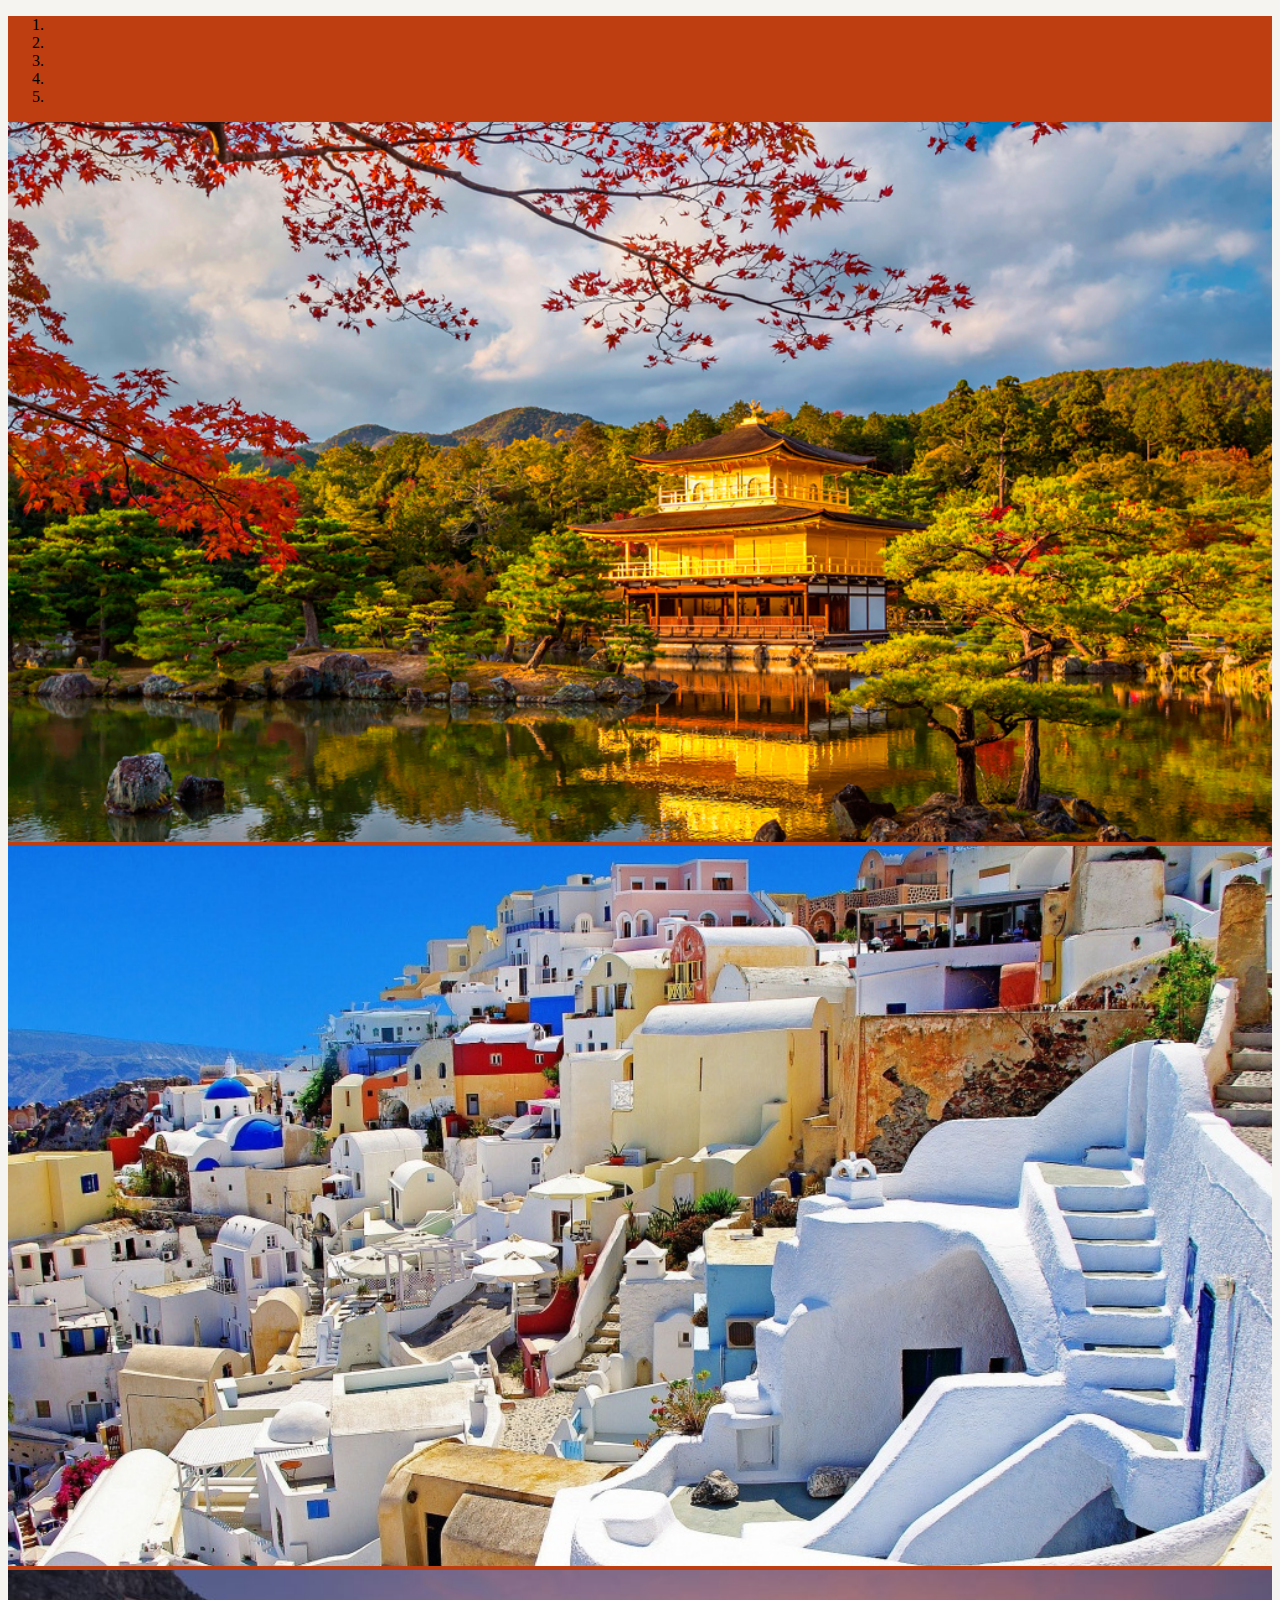
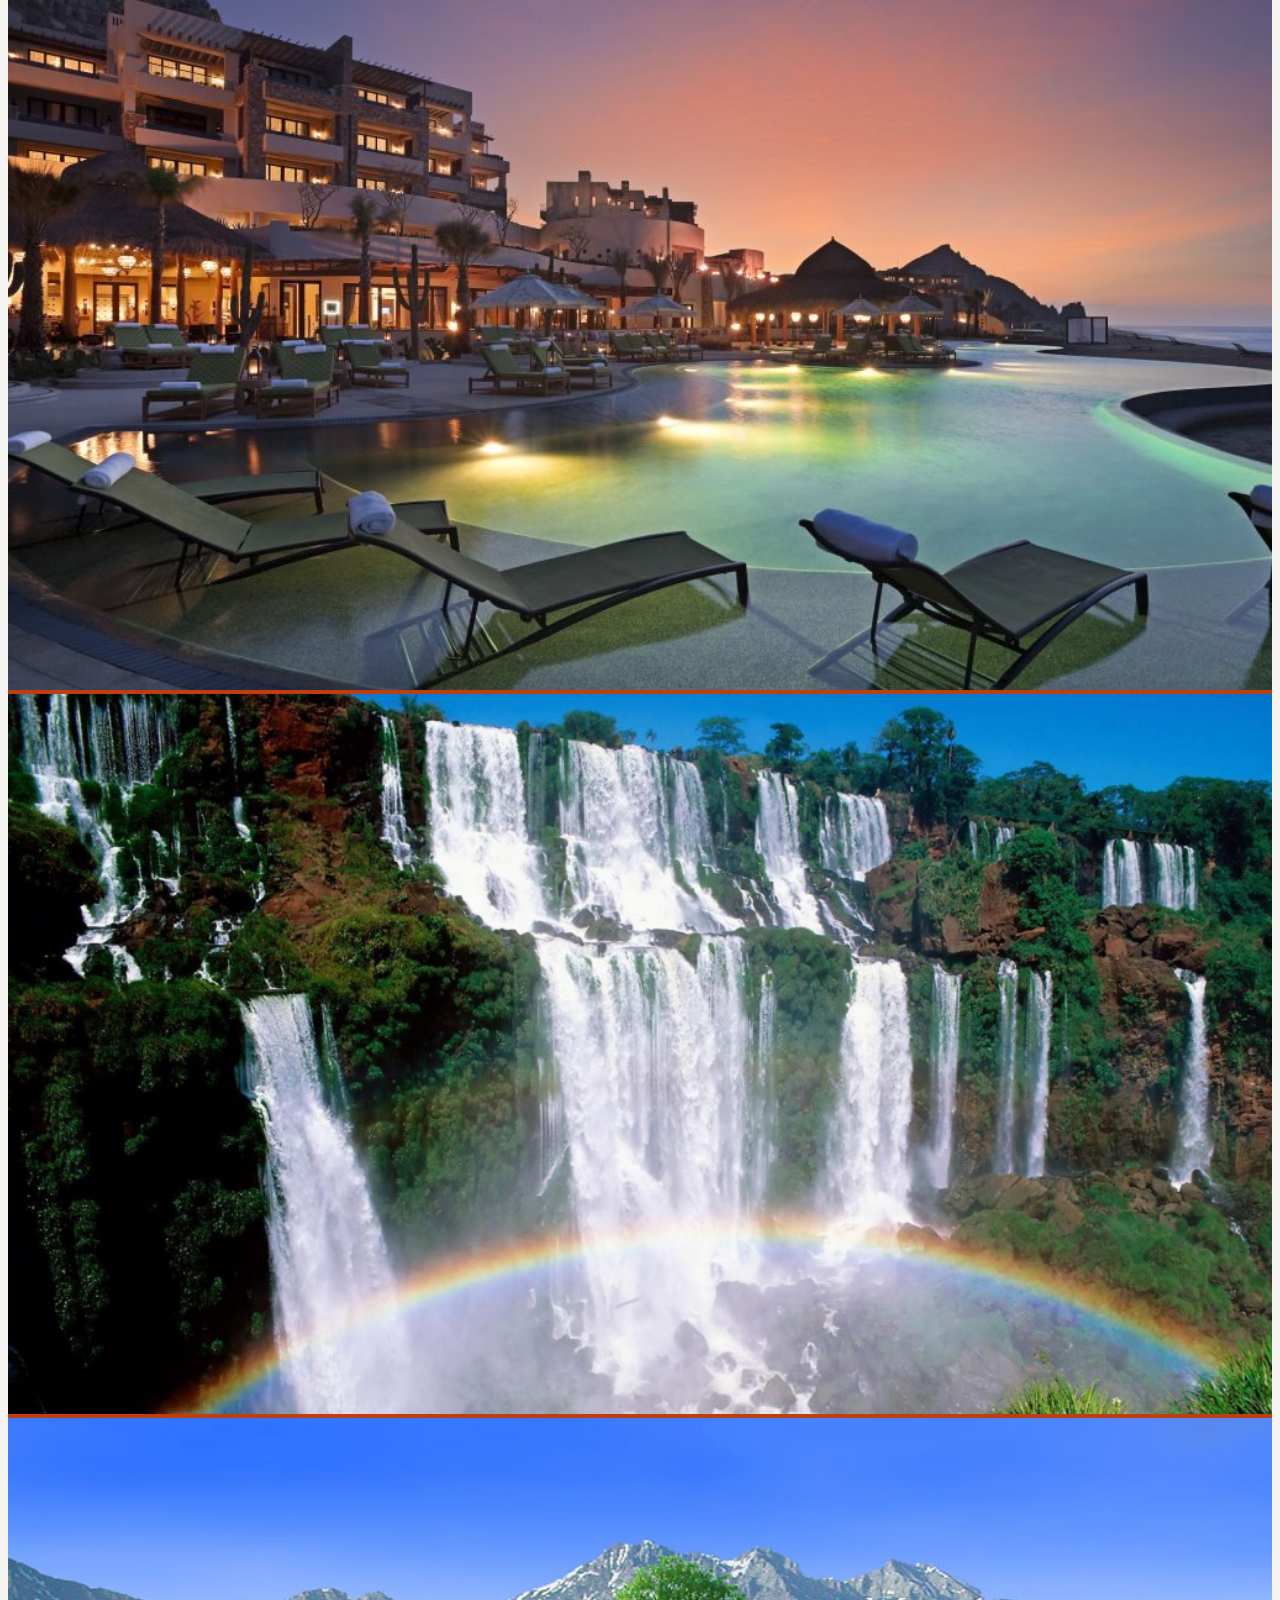
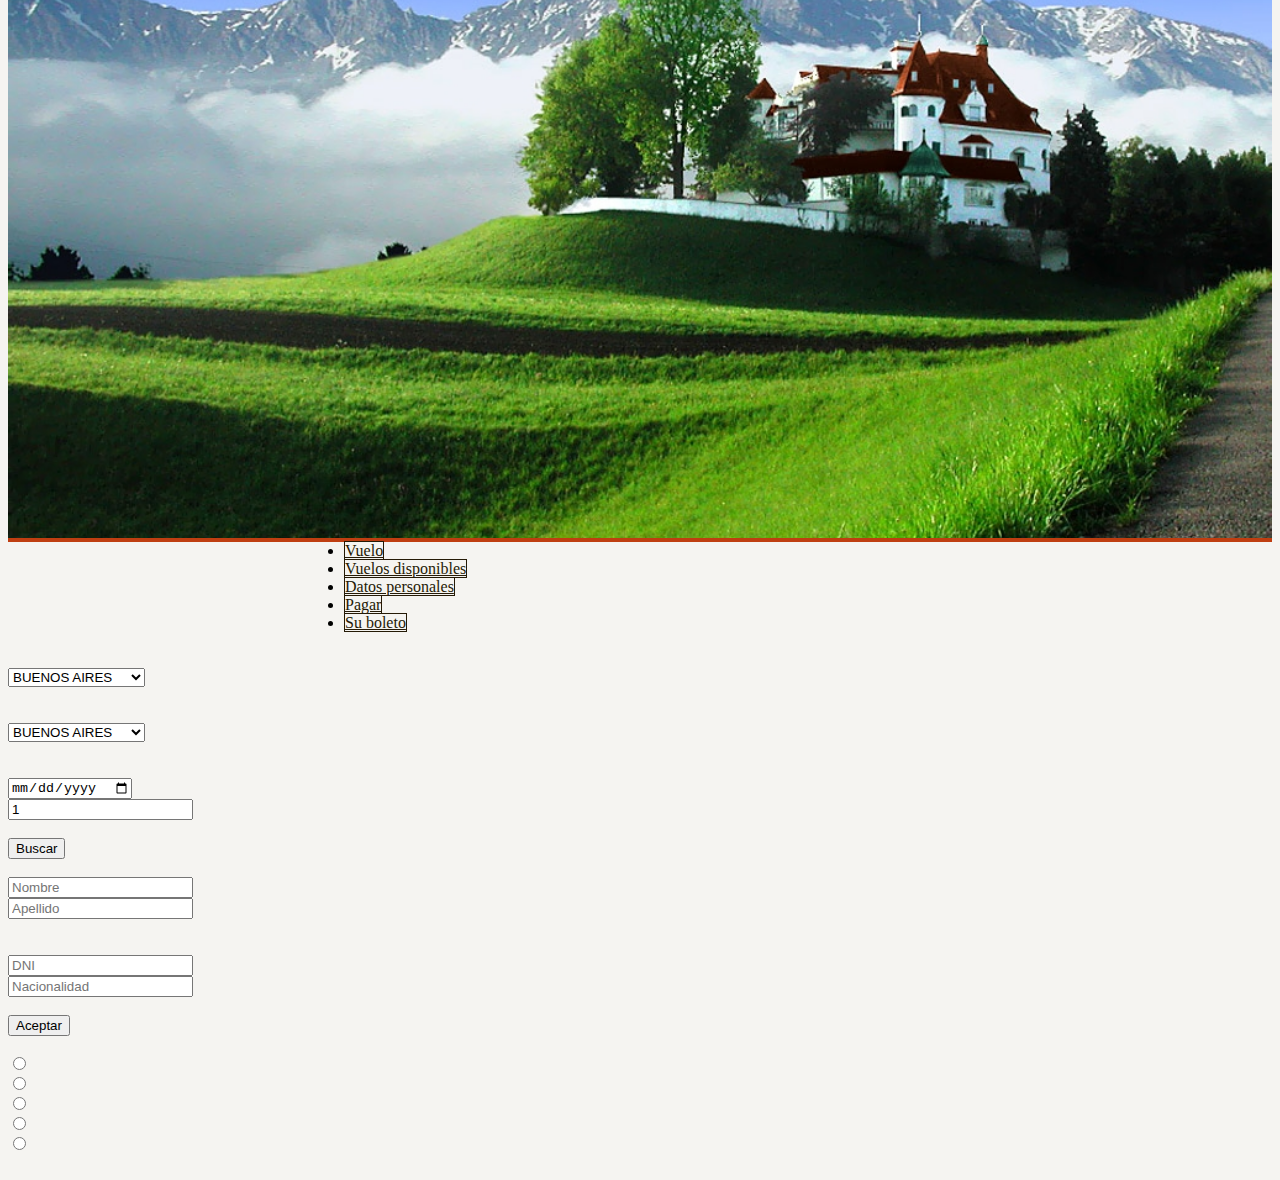
==== index.html @ 907efad1 "ajax: pasar del botón de datos personales a métodos de pago" ====
<!DOCTYPE html>
<html lang="en">
<head>
    <meta charset="UTF-8">
    <title> Airline Inicio </title>
    <meta name="viewport" content="width=device-width, initial-scale=1">
    <link rel="stylesheet" href="./bootstrap-3.3.7-dist/css/bootstrap.min.css ">
    <script src="./bootstrap-3.3.7-dist/js/jquery.js"></script>
    <script src="./bootstrap-3.3.7-dist/js/bootstrap.min.js"></script>

    <link rel="stylesheet" href="./index.css">
    <script src="./common.js"></script>
    <link rel="stylesheet" href="./header.css">

    <script type="text/javascript">
        function consultarVuelos() {
            $("#tab-vuelos").empty();

            console.log("consultaVuelo, init");

            var consulta = {
                origen: $("#input-origen").val(),
                destino: $("#input-destino").val(),
                salida: $("#input-fecha-salida").val(),
                pasajeros: $("#input-pasajeros").val()
            }

            console.log("consultaVuelo, consulta: " + JSON.stringify(consulta));

            $.ajax({
                url: "/airline/scripts/consultasVuelos.php",
                type: "POST",
                data: JSON.stringify(consulta),
                dataType: "json",
                contentType: "application/json; charset=utf-8",
                timeout: 30000,
                success: function (result, textStatus, jqXHR) {
                    if (!result.error) {
                        result.vuelos.forEach(function(vuelo) {
                            console.log("vuelo id = " + vuelo.vuelo_id);
                            var contenido =
                                "<div>" +
                                `   <span>${consulta.origen}</span>` +
                                `   <span>${consulta.destino}</span>` +
                                `   <span>${vuelo.fecha_partida}</span>` +
                                `   <span>${vuelo.fecha_llegada}</span>` +
                                `   <span>\$${vuelo.precio}</span>` +
                                "</div>";
                            $("#tab-vuelos").append(contenido);
                            $('#tabs-wizard a[href="#tab-vuelos"]').tab('show');
                        });
                    } else {
                        console.log("consultaVuelo, serverError: " + result.error);
                    }
                },
                error: function (jqXHR, textStatus, errorThrown) {
                    console.log("consultaVuelo, clientError: " + errorThrown);
                }
            });
        }
        function aPagar() {
            $('#tabs-wizard a[href="#tab-pagar"]').tab('show');
        }
    </script>
</head>
<body>
    <header id="header"></header>
    <script>
        $("#header").load("./header.html");
    </script>

    <!-- Empieza el carrusel -->
    <div class="container-head">
        <div id="carousel-example-generic" class="carousel slide" data-ride="carousel">
            <!-- Indicators -->
           <ol class="carousel-indicators">
                <li data-target="#carousel-example-generic" data-slide-to="0" class="active"></li>
                <li data-target="#carousel-example-generic" data-slide-to="1"></li>
                <li data-target="#carousel-example-generic" data-slide-to="2"></li>
                <li data-target="#carousel-example-generic" data-slide-to="3"></li>
                <li data-target="#carousel-example-generic" data-slide-to="4"></li>
          </ol>

            <!-- Wrapper for slides -->
            <div class="carousel-inner" role="listbox">
                <div class="item active">
                    <img src="./pictures/temploDorado.jpg" class="img-responsive">
                    <div class="carousel-caption"></div>
                </div>
                <div class="item">
                    <img src="./pictures/santorini1.jpg" class="img-responsive">
                    <div class="carousel-caption"></div>
                </div>
                <div class="item">
                    <img src="./pictures/playa.jpg" class="img-responsive">
                    <div class="carousel-caption"></div>
                </div>
                <div class="item">
                    <img src="./pictures/cataratas1.jpg" class="img-responsive">
                    <div class="carousel-caption"></div>
                </div>
                <div class="item">
                    <img src="./pictures/alpes.jpg" class="img-responsive">
                    <div class="carousel-caption"></div>
                </div>
            </div>

            <!-- Controls -->
            <a class="left carousel-control" href="#carousel-example-generic" role="button" data-slide="prev">
            <span class="glyphicon glyphicon-chevron-left"></span>
            </a>
            <a class="right carousel-control" href="#carousel-example-generic" role="button" data-slide="next">
            <span class="glyphicon glyphicon-chevron-right"></span>
            </a>
        </div>
    </div>

    <div class="conteiner wizard-area">
        <div class="row" >
            <div id="rootwizard">
                <ul class="nav nav-pills nav-wizard wizard-menu" id="tabs-wizard">
                    <li><a href="#tab-busqueda" data-toggle="tab"><i class="fa fa-plane fa-fw"></i> Vuelo</a></li>
                    <li><a href="#tab-vuelos" data-toggle="tab"><i class="fa fa-plane fa-fw"></i>Vuelos disponibles</a></li>
                    <li><a href="#tab-datos-personales" data-toggle="tab"><i class="fa fa-user fa-fw"></i>Datos personales</a></li>
                    <li><a href="#tab-pagar" data-toggle="tab"><i class="fa fa-dollar fa-fw"></i>Pagar</a></li>
                    <li><a href="#tab-boleto" data-toggle="tab"><i class="fa fa-id-card-o fa-fw"></i>Su boleto</a></li>
                </ul><br>
                <div class="tab-content text-center">
                    <div id="tab-busqueda" class="tab-pane">
                        <div>
                            <i class="fa fa-globe fa-lg"> <br> </i><select id="input-origen" class="selectpicker">
                                <optgroup label="Argentina">
                                    <option>BUENOS AIRES</option>
                                    <option>JUJUY</option>
                                    <option>SALTA</option>
                                </optgroup>
                                <optgroup label="Japón">
                                    <option>TOKYO</option>
                                    <option>KYOTO</option>
                                    <option>NAGASAKI</option>
                                </optgroup>
                                <optgroup label="China">
                                    <option>HUAIROU</option>
                                    <option>PEKIN</option>
                                    <option>PUDONG</option>
                                </optgroup>
                                <optgroup label="Korea">
                                    <option>INCHEON</option>
                                    <option>SEUL</option>
                                    <option>SUNAN</option>
                                </optgroup>
                                <optgroup label="Rusia">
                                    <option>DOMODEDOVO</option>
                                    <option>MOSCOW</option>
                                    <option>PULKOVO</option>
                                </optgroup>
                                <optgroup label="Italia">
                                    <option>GENOVA</option>
                                    <option>SANTORINI</option>
                                    <option>MALPENSA</option>
                                </optgroup>
                            </select>
                        </div><br> <!--destino ir -->
                        <div>
                            <i class="fa fa-globe fa-lg"> <br> </i><select id="input-destino" class="selectpicker">
                                <optgroup label="Argentina">
                                    <option>BUENOS AIRES</option>
                                    <option>JUJUY</option>
                                    <option>SALTA</option>
                                </optgroup>
                                <optgroup label="Japón">
                                    <option>TOKYO</option>
                                    <option>KYOTO</option>
                                    <option>NAGASAKI</option>
                                </optgroup>
                                <optgroup label="China">
                                    <option>HUAIROU</option>
                                    <option>PEKIN</option>
                                    <option>PUDONG</option>
                                </optgroup>
                                <optgroup label="Korea">
                                    <option>INCHEON</option>
                                    <option>SEUL</option>
                                    <option>SUNAN</option>
                                </optgroup>
                                <optgroup label="Rusia">
                                    <option>DOMODEDOVO</option>
                                    <option>MOSCOW</option>
                                    <option>PULKOVO</option>
                                </optgroup>
                                <optgroup label="Italia">
                                    <option>GENOVA</option>
                                    <option>SANTORINI</option>
                                    <option>MALPENSA</option>
                                </optgroup>
                            </select>
                        </div><br> <!--destino ir --> 
                    <span> <!--tab-busqueda -->
                        <i class="fa fa-calendar fa-lg"> <br> </i><input id="input-fecha-salida" type="date">
                        <i class="fa fa-user fa-lg"> <br> </i><input id="input-pasajeros" type="number" min=1 step=1 value=1><br><br>
                        <input type="button" value="Buscar" onclick="consultarVuelos();" >
                    </span>
                </div> <!-- tab-content -->
                <div id="tab-vuelos" class="tab-pane"></div>
                <div id="tab-datos-personales" class="tab-pane">
                    <span>
                        <i class="fa fa-user fa-lg"> <br> </i><input id="input-nomb" type="text" name="nombre" placeholder="Nombre " required>
                        <i class="fa fa-user fa-lg"> <br> </i><input id="input-ape" type="text" name="apellido" placeholder="Apellido" required> <br><br>
                        <i class="fa fa-id-badge fa-lg"> <br> </i><input id="input-datos-pers" type="number" min=11111111 step=1 value=dni placeholder="DNI" required>
                        <i class="fa fa-flag fa-lg"> <br> </i><input id="input-nacionalidad" type="text" name="nacionalidad" placeholder="Nacionalidad" required> <br><br>
                        <input type="button" value="Aceptar" onclick="aPagar();">
                    </span>                                       
                </div>
                <div id="tab-pagar" class="tab-pane">
                    <span> 
                        <i class="fa fa-cc-visa fa-3x"> <br> </i><input type="radio" name="gender" value="click">
                        <i class="fa fa-cc-diners-club fa-3x"> <br> </i><input type="radio" name="gender" value="click">
                        <i class="fa fa-cc-amex fa-3x"> <br> </i><input type="radio" name="gender" value="click">
                        <i class="fa fa-cc-mastercard fa-3x"> <br> </i><input type="radio" name="gender" value="click">
                        <i class="fa fa-cc-paypal fa-3x"> <br> </i><input type="radio" name="gender" value="click">
                    </span>
                </div>
                <div id="tab-boleto" class="tab-pane">
                </div><br>
            </div>
        </div>
    </div>
    </div>

    <footer id="footer"></footer>
    <script>
        $("#footer").load("./footer.html");
    </script>
</body>
</html>
---- index.css ----
body {
  background-color: #f5f4f1;
}

/*----------------------------- wizard----------------------------- */

.wizard-menu {
    margin: auto;
    width: 50%;
}

.wizard-menu a {
 color: #251a06;
 border: 1px solid #251A06;
}

.wizard-area{
  background-color: #f5f4f1
}

.pager {
    margin-left: 25%;
    margin-right: 30%;
}

.pager a{
  color: #251a06;
}

pager li>a, .pager li>span {
    display: inline-block;
    padding: 5px 14px;
    background-color: #f5f4f1;
    border: 1px solid #251A06;
    border-radius: 15px;
}

.nav-pills>li.active>a, .nav-pills>li.active>a:focus, .nav-pills>li.active>a:hover {
    color: #f5f4f1;
    background-color: #251A06;
}

#input-nomb {
    margin-right: 4px;
}

#input-nomb {
    margin-right: 4px;
}

.fa-lg {
    font-size: 1.33333333em;
    line-height: .75em;
    vertical-align: -15%;
    color: #251a06;
}

/*------------------------- Carrusel --------------------------------------*/

.container-head {
  background: #BF3E11;
}

.tooltip-carousel {
  position: absolute;
  z-index: 11;
  border-radius: 50%;
}

.caraousel-tooltip-item {
  display: none;
}

.caraousel-tooltip-item.active {
  display: block;
}

.carousel-inner img {
  width: 100%;
  max-height: 80vh;
  object-fit: cover;
}
---- header.css ----
.navbar{
    margin-bottom: 0;
    background-color: #B71C1C;
    z-index: 1000;
}

.navbar-default {
    border-color: #B71C1C;
}

.navbar-default .navbar-nav>li>a {
    color: #f5f4f1;
}

.navbar-default .navbar-nav>.open>a, .navbar-default .navbar-nav>.open>a:focus, .navbar-default .navbar-nav>.open>a:hover {
    color: #f5f4f1;
    background-color: #B71C1C;
}

.navbar-default .navbar-nav>li>a:focus, .navbar-default .navbar-nav>li>a:hover {
    color: #B71C1C;
    background-color: #f5f4f1;
}

.dropdown-menu>li>a:focus, .dropdown-menu>li>a:hover {
    color: #f5f4f1;
    text-decoration: none;
    background-color: #B71C1C;
}
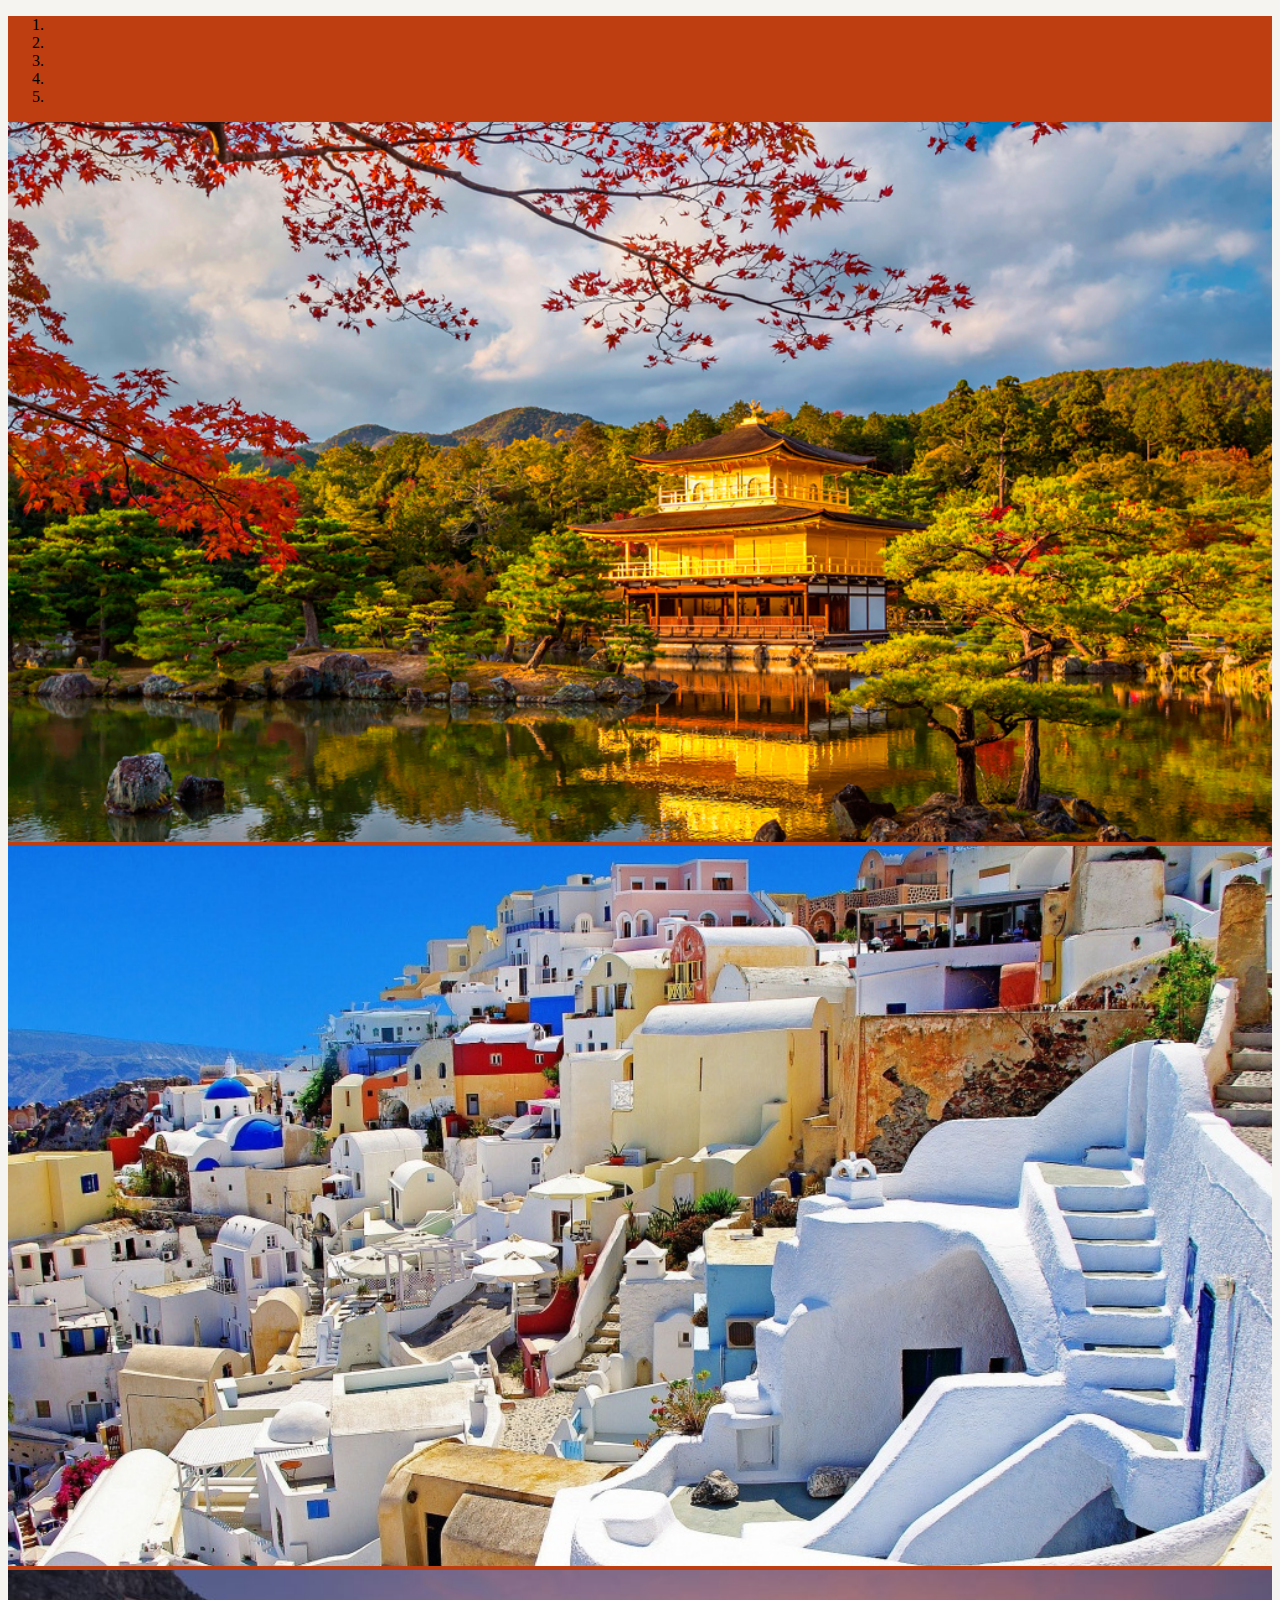
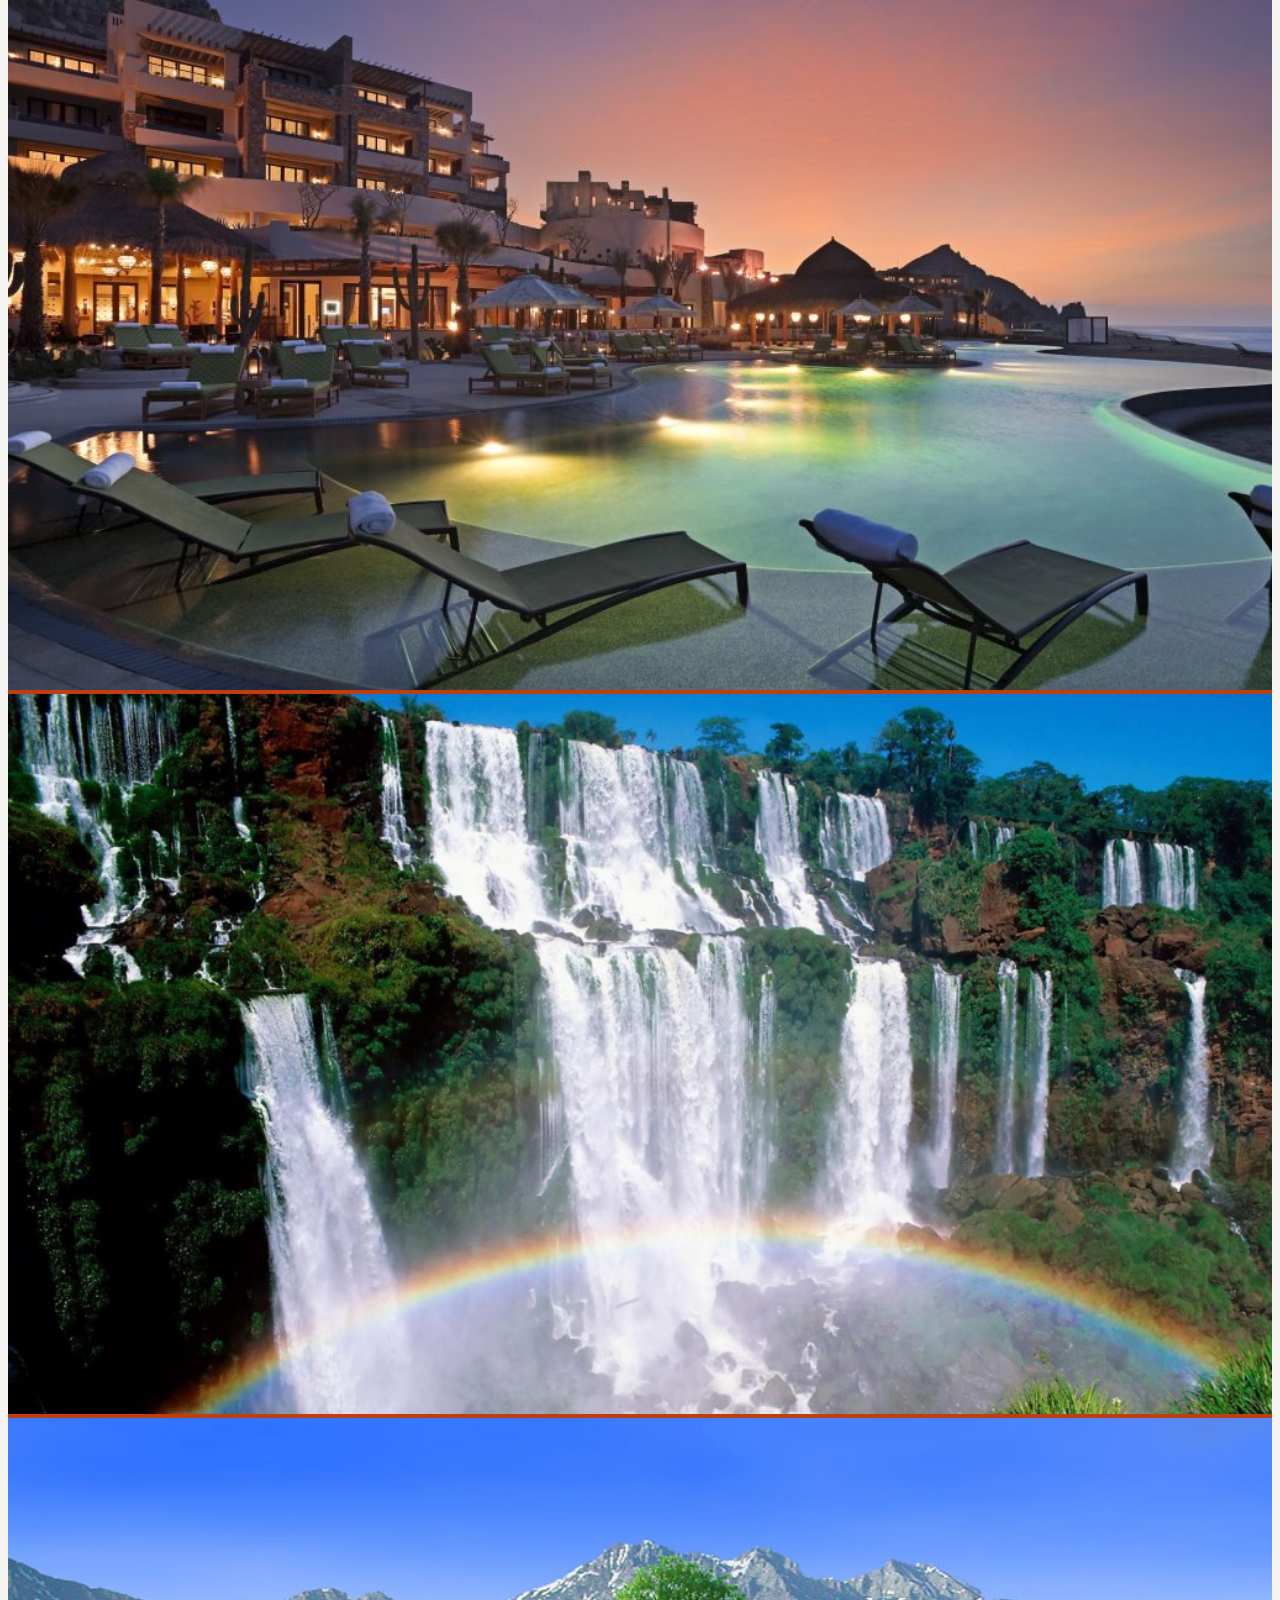
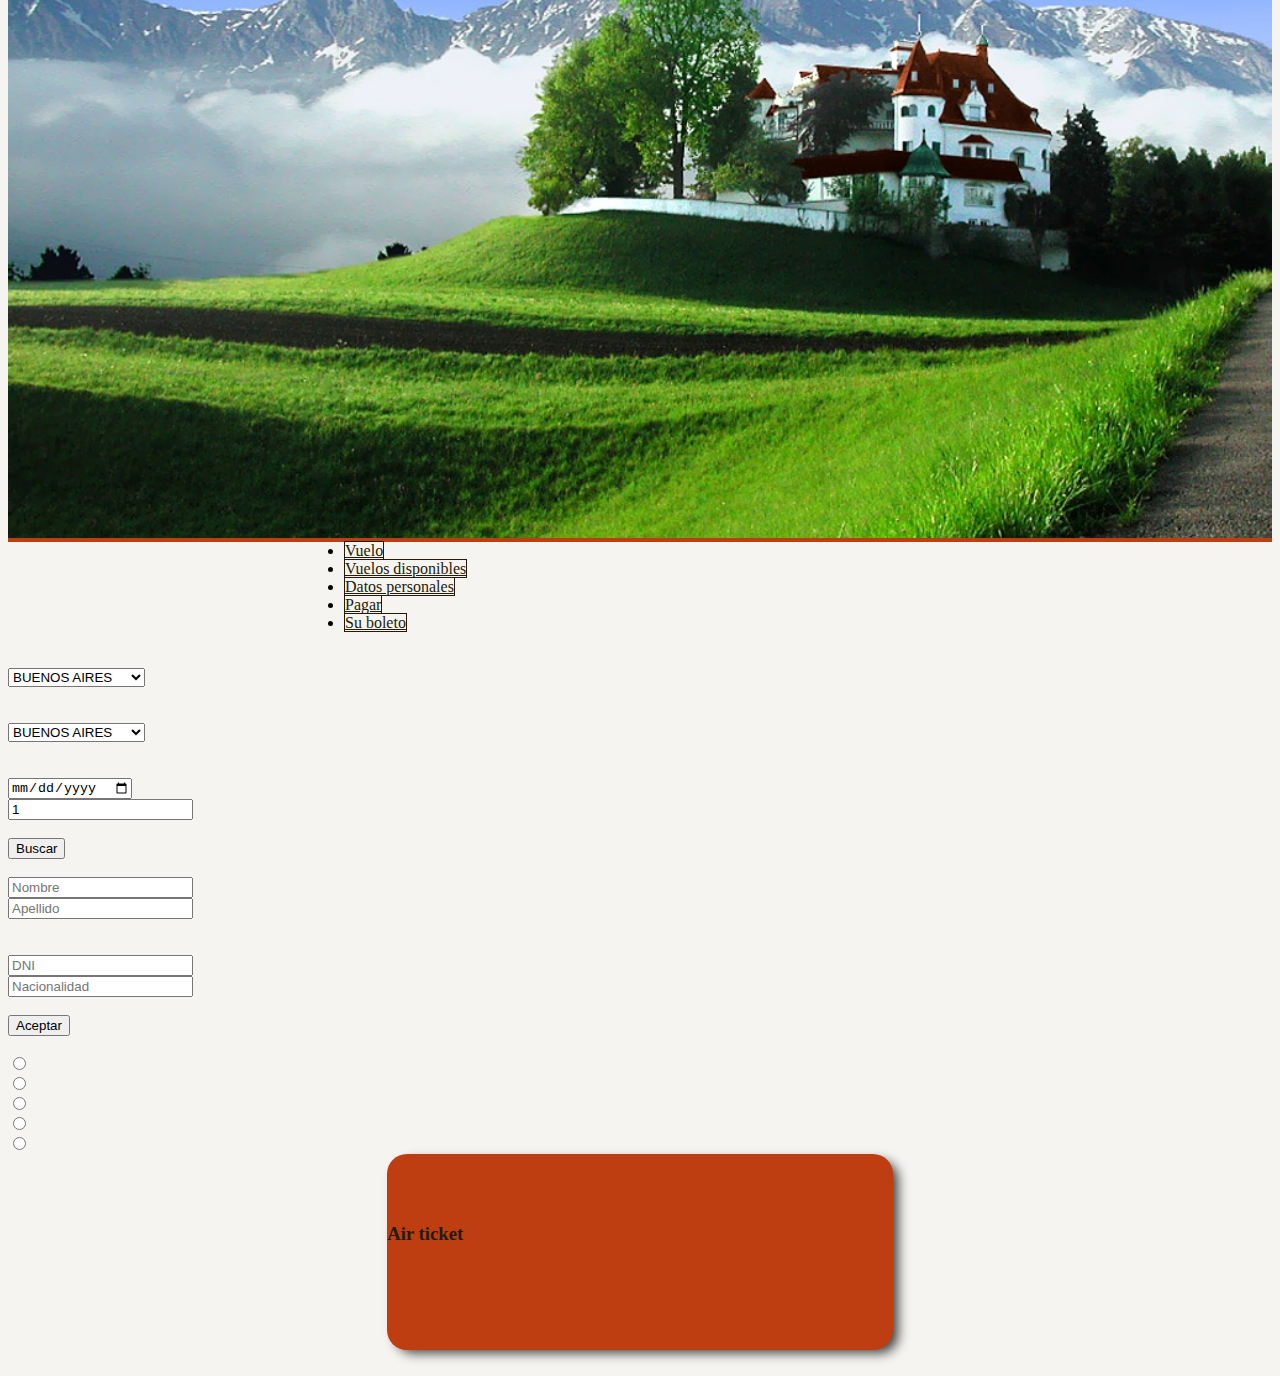
==== commit c3d81015: "wizard: se creo el boleto y se le aplico estilos" ====
--- a/index.html
+++ b/index.html
@@ -40,11 +40,12 @@
                             console.log("vuelo id = " + vuelo.vuelo_id);
                             var contenido =
                                 "<div>" +
-                                `   <span>${consulta.origen}</span>` +
-                                `   <span>${consulta.destino}</span>` +
-                                `   <span>${vuelo.fecha_partida}</span>` +
-                                `   <span>${vuelo.fecha_llegada}</span>` +
-                                `   <span>\$${vuelo.precio}</span>` +
+                                `   <span class="tabWizardVueloRecuadro">${consulta.origen}</span>` +
+                                `   <span class="tabWizardVueloRecuadro">${consulta.destino}</span>` +
+                                `   <span class="tabWizardVueloRecuadro">${vuelo.fecha_partida}</span>` +
+                                `   <span class="tabWizardVueloRecuadro">${vuelo.fecha_llegada}</span>` +
+                                `   <span class="tabWizardVueloRecuadro">\$${vuelo.precio}</span>` +
+                                `   <span><input type="button" value="Comprar" onclick="aDatosPersonales();"></span>`
                                 "</div>";
                             $("#tab-vuelos").append(contenido);
                             $('#tabs-wizard a[href="#tab-vuelos"]').tab('show');
@@ -58,9 +59,15 @@
                 }
             });
         }
+        function aDatosPersonales() {
+            $('#tabs-wizard a[href="#tab-datos-personales"]').tab('show');
+        }
         function aPagar() {
             $('#tabs-wizard a[href="#tab-pagar"]').tab('show');
         }
+        function suBoleto() {
+            $('#tabs-wizard a[href="#tab-boleto"]').tab('show');
+        }    
     </script>
 </head>
 <body>
@@ -213,14 +220,21 @@
                 </div>
                 <div id="tab-pagar" class="tab-pane">
                     <span> 
-                        <i class="fa fa-cc-visa fa-3x"> <br> </i><input type="radio" name="gender" value="click">
-                        <i class="fa fa-cc-diners-club fa-3x"> <br> </i><input type="radio" name="gender" value="click">
-                        <i class="fa fa-cc-amex fa-3x"> <br> </i><input type="radio" name="gender" value="click">
-                        <i class="fa fa-cc-mastercard fa-3x"> <br> </i><input type="radio" name="gender" value="click">
-                        <i class="fa fa-cc-paypal fa-3x"> <br> </i><input type="radio" name="gender" value="click">
+                        <i class="fa fa-cc-visa fa-3x"> <br> </i><input type="radio" name="gender" value="click" onclick="suBoleto();">
+                        <i class="fa fa-cc-diners-club fa-3x"> <br> </i><input type="radio" name="gender" value="click" onclick="suBoleto();">
+                        <i class="fa fa-cc-amex fa-3x"> <br> </i><input type="radio" name="gender" value="click" onclick="suBoleto();">
+                        <i class="fa fa-cc-mastercard fa-3x"> <br> </i><input type="radio" name="gender" value="click" onclick="suBoleto();">
+                        <i class="fa fa-cc-paypal fa-3x"> <br> </i><input type="radio" name="gender" value="click" onclick="suBoleto();">
                     </span>
                 </div>
                 <div id="tab-boleto" class="tab-pane">
+                    <div class="container-fluid">
+                        <div class="row unboleto">
+                            <h3>Air ticket</h3>
+                             <i class="fa fa-globe fa-5x"> <br></i>
+                             <i class="fa fa-qrcode fa-5x"> <br></i>   
+                        </div>
+                    </div>
                 </div><br>
             </div>
         </div>
--- a/index.css
+++ b/index.css
@@ -55,6 +55,30 @@
     color: #251a06;
 }
 
+.tabWizardVueloRecuadro {
+    border-style: ridge;
+}
+
+#tab-boleto {
+    background-color: #BF3E11;
+    width: 40%;
+    height: 40%;
+    margin: 0 auto;
+    padding-top: 50px;
+    padding-bottom: 50px;
+    border-radius: 20px;
+    -webkit-box-shadow : 7px 5px 12px -2px rgba(0,0,0,0.75);
+    -moz-box-shadow : 7px 5px 12px -2px rgba(0,0,0,0.75);
+    box-shadow : 7px 5px 12px -2px rgba(0,0,0,0.75);
+}
+
+#tab-boleto h3 {
+    color: #251A06;
+}
+
+#tab-boleto .fa {
+  color: #251A06;
+}
 /*------------------------- Carrusel --------------------------------------*/
 
 .container-head {
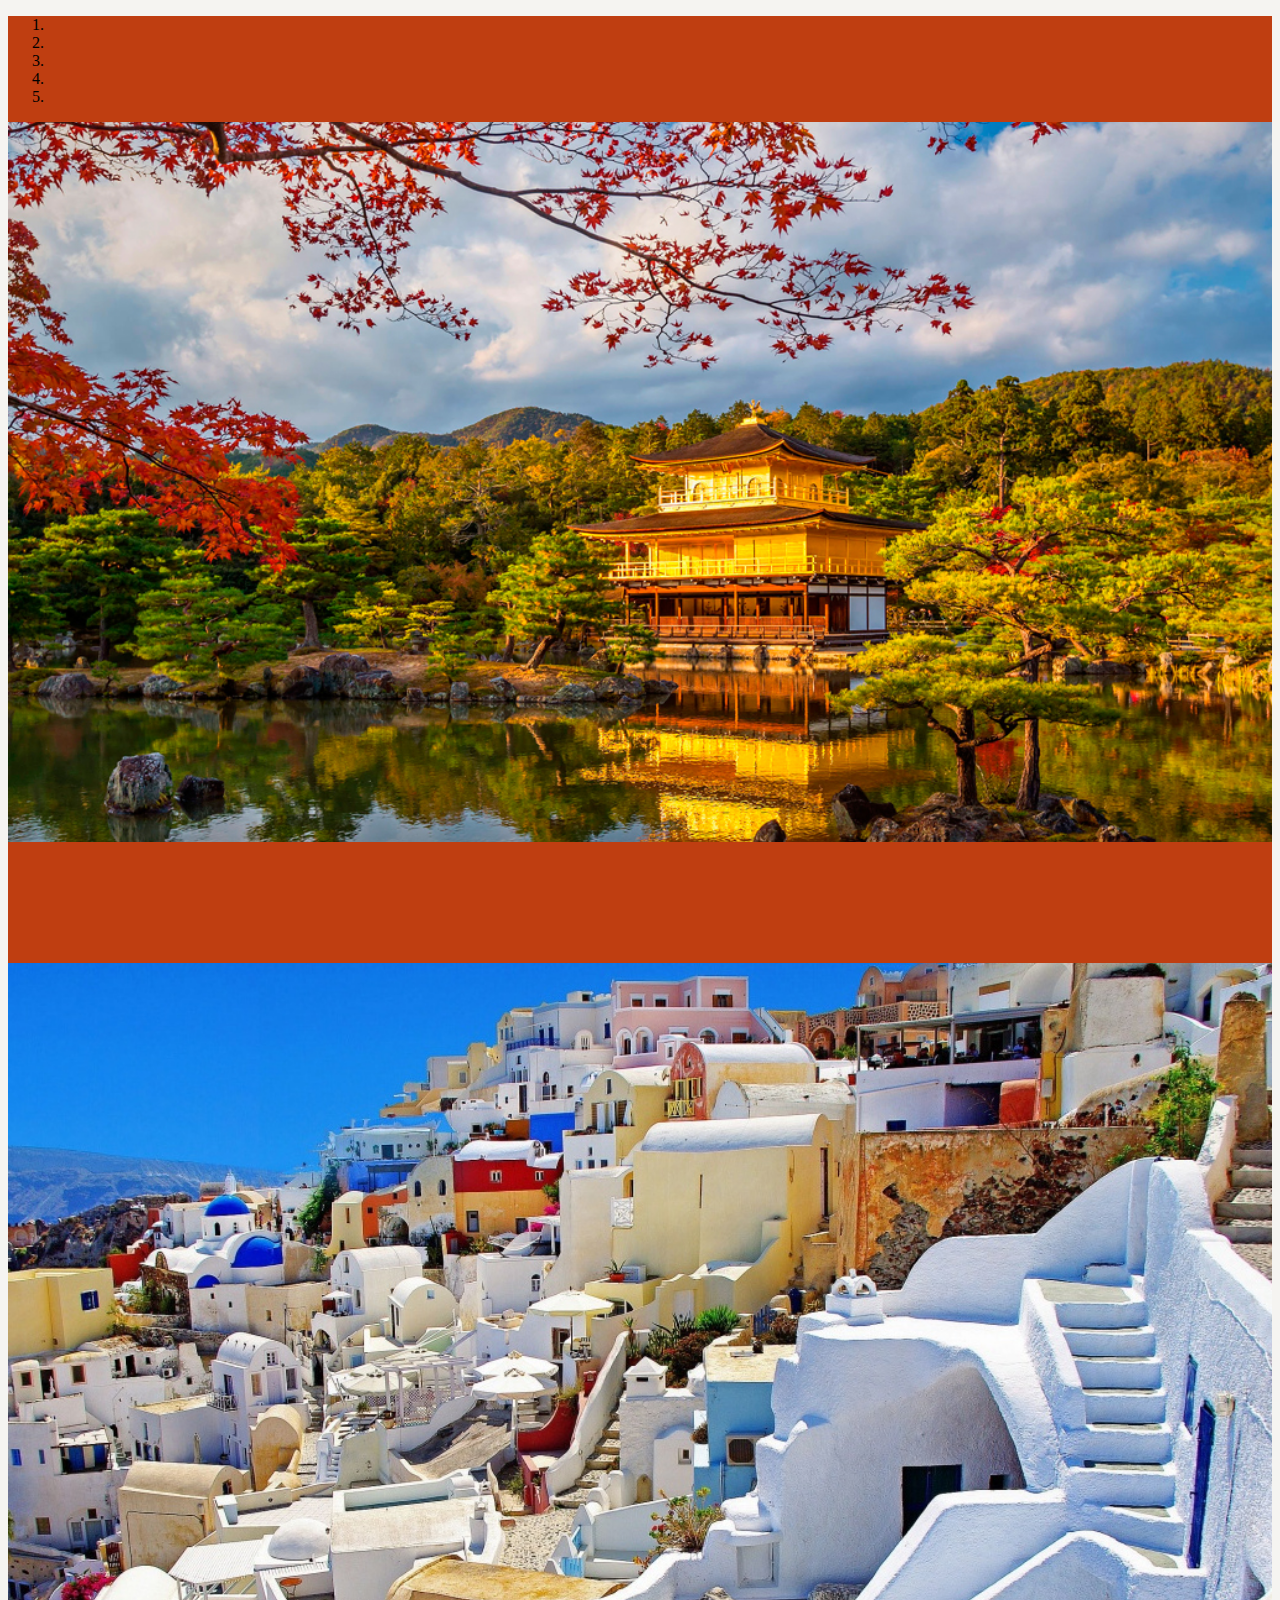
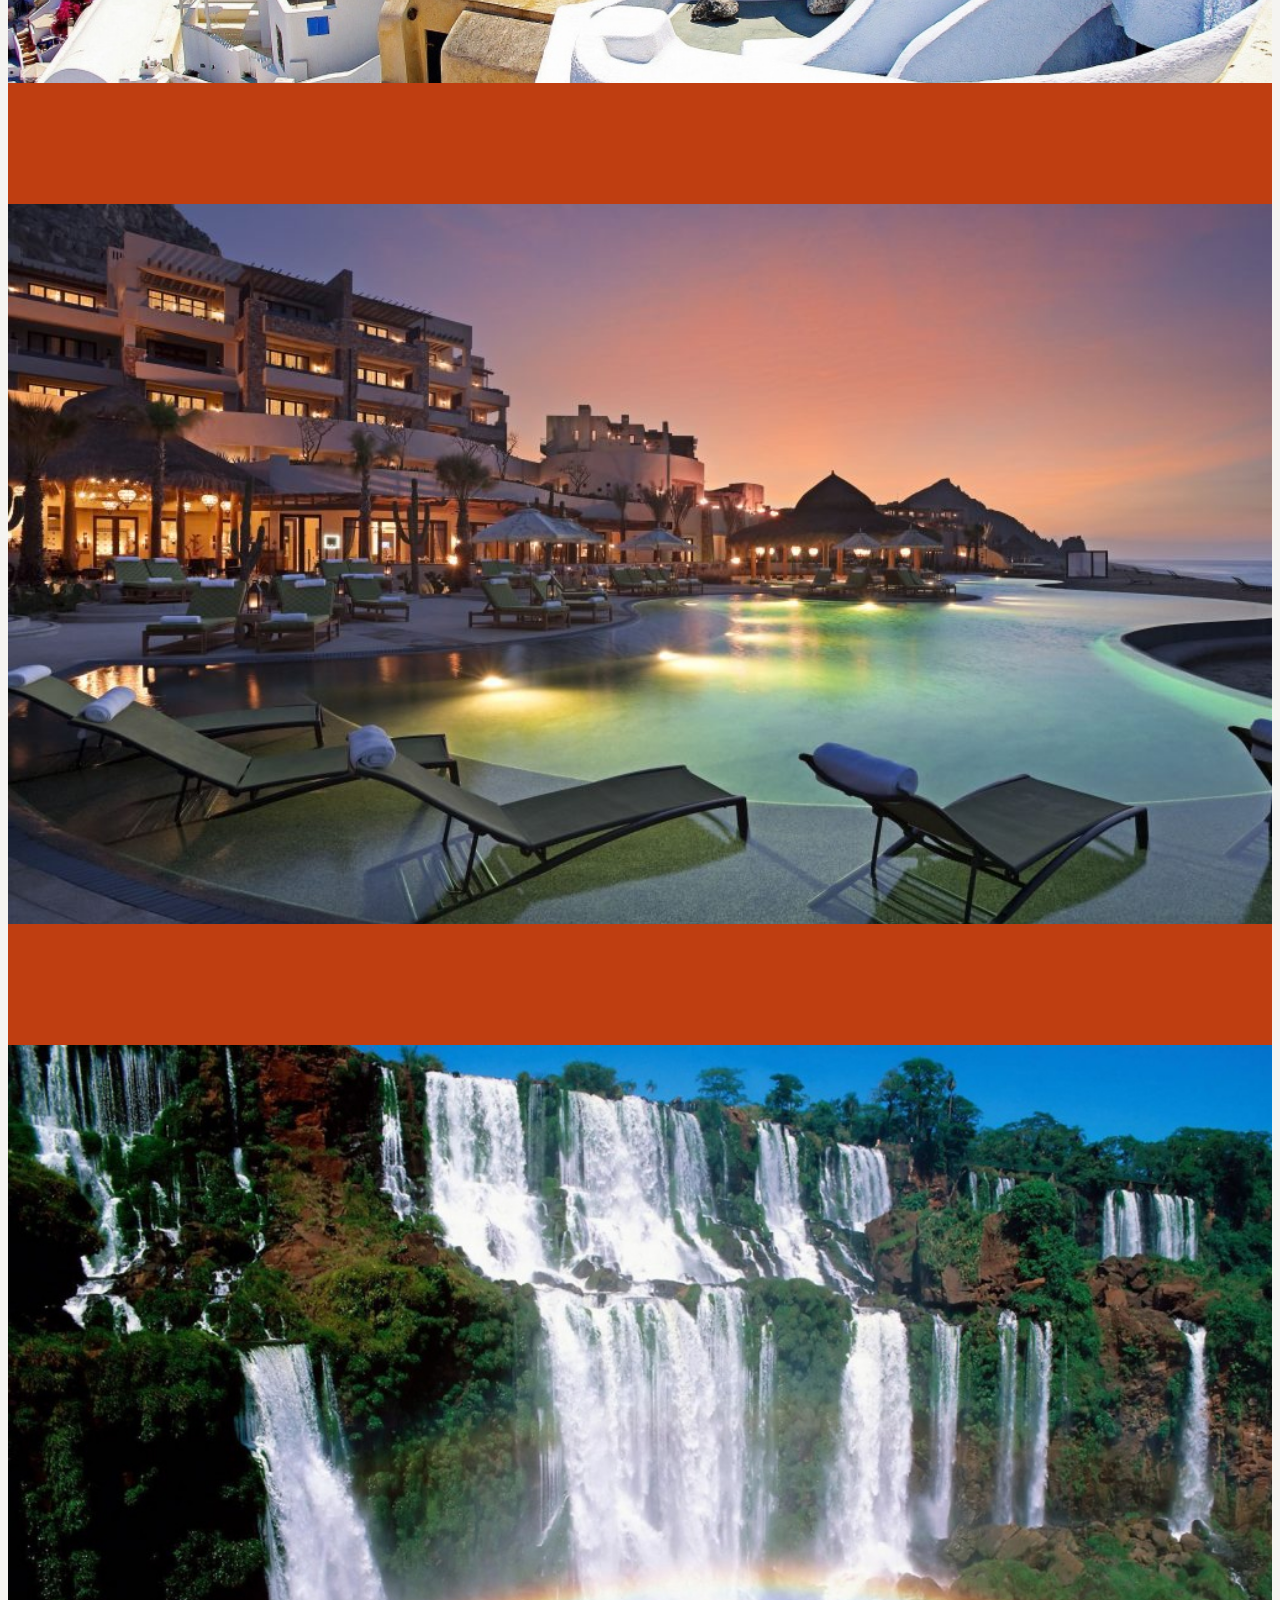
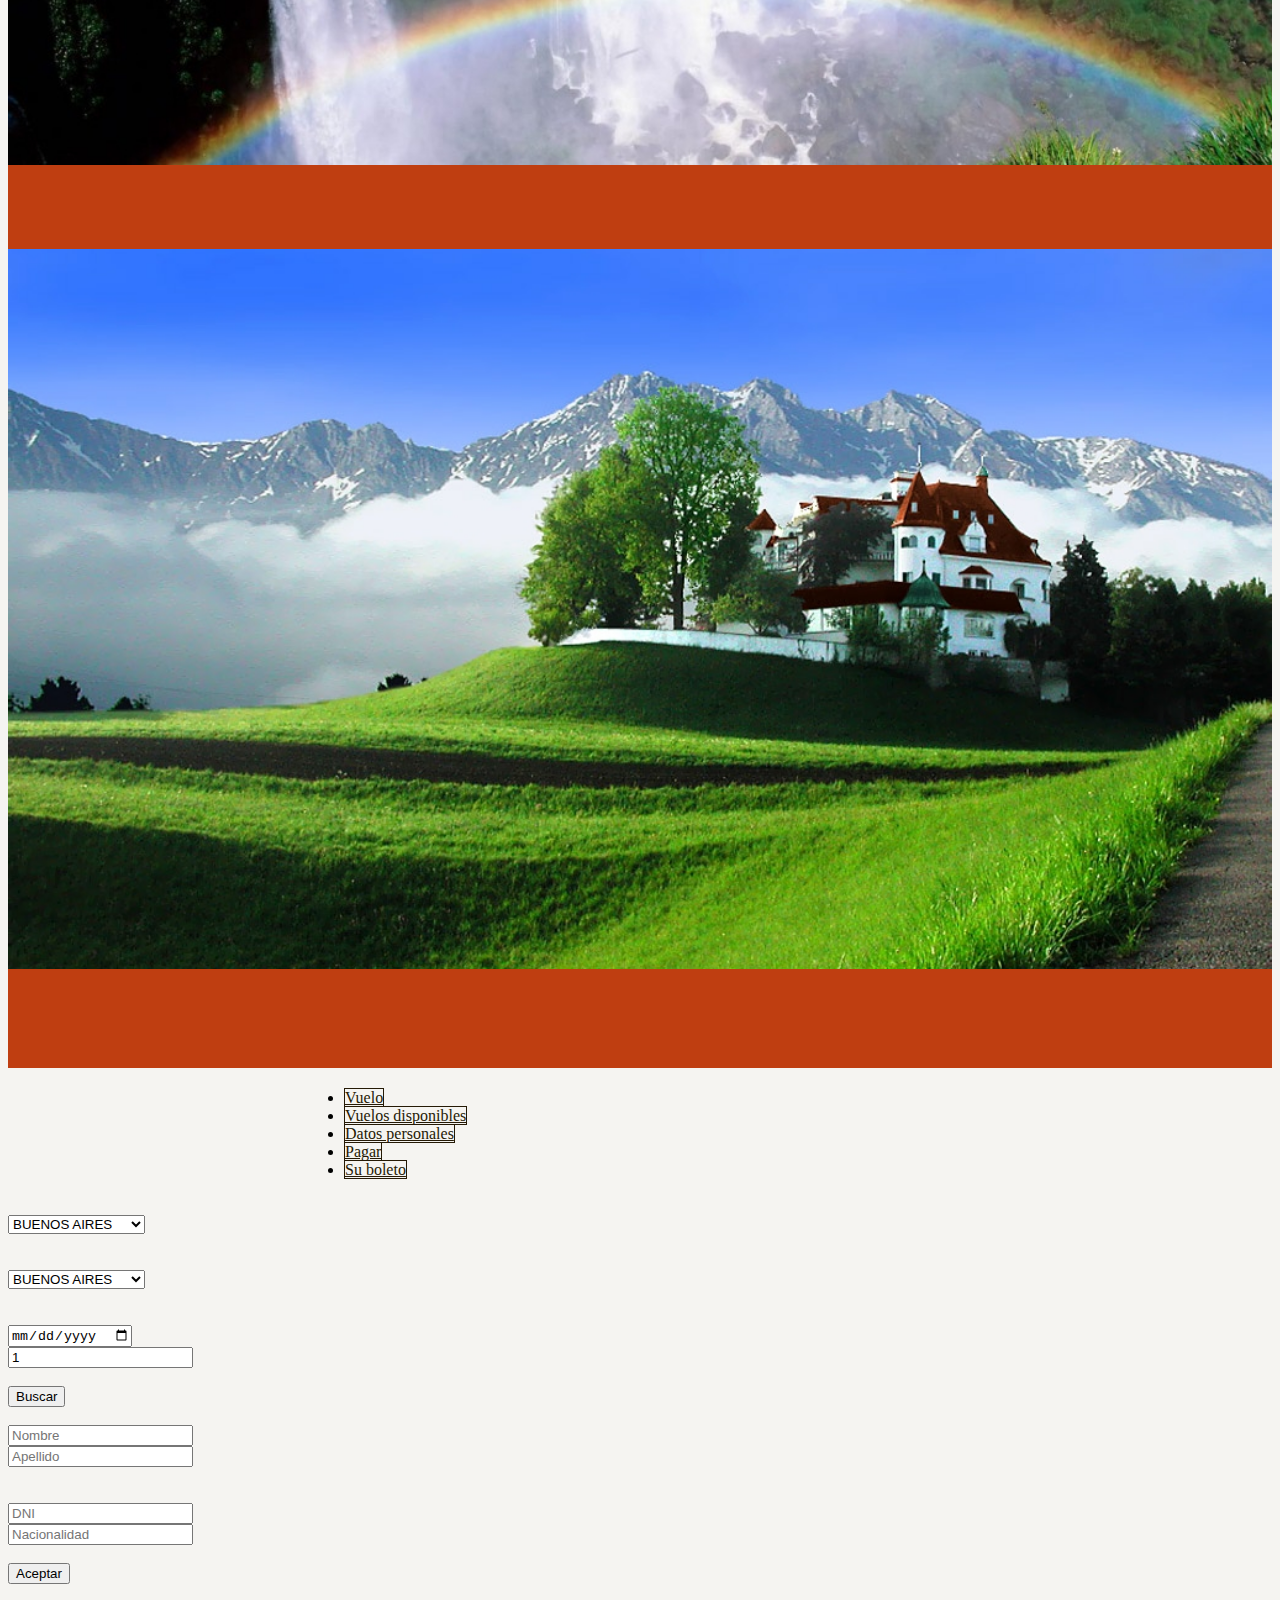
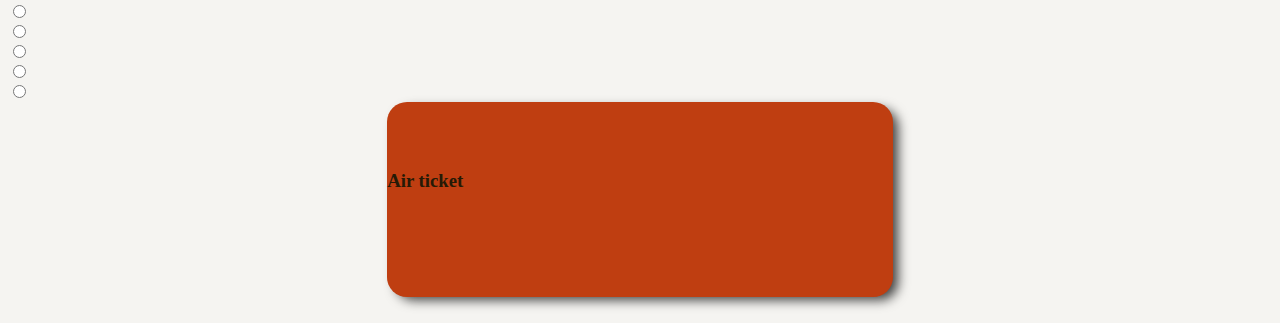
==== commit f25766ee: "carousel: propaganda de cada imagen agregada" ====
--- a/index.html
+++ b/index.html
@@ -92,23 +92,33 @@
             <div class="carousel-inner" role="listbox">
                 <div class="item active">
                     <img src="./pictures/temploDorado.jpg" class="img-responsive">
-                    <div class="carousel-caption"></div>
+                    <div class="carousel-caption">
+                        <h1>Oriente Dorado <br> Descubrelo!</h1>
+                    </div>
                 </div>
                 <div class="item">
                     <img src="./pictures/santorini1.jpg" class="img-responsive">
-                    <div class="carousel-caption"></div>
+                    <div class="carousel-caption">
+                        <h1>Santorini,<br> la joya del Egeo</h1>
+                    </div>
                 </div>
                 <div class="item">
                     <img src="./pictures/playa.jpg" class="img-responsive">
-                    <div class="carousel-caption"></div>
+                    <div class="carousel-caption">
+                        <h1>30% OFF, <br> hoteles costeros</h1>
+                    </div>
                 </div>
                 <div class="item">
                     <img src="./pictures/cataratas1.jpg" class="img-responsive">
-                    <div class="carousel-caption"></div>
+                    <div class="carousel-caption">
+                        <h1>Ruge! Iguazu</h1>
+                    </div>
                 </div>
                 <div class="item">
                     <img src="./pictures/alpes.jpg" class="img-responsive">
-                    <div class="carousel-caption"></div>
+                    <div class="carousel-caption">
+                        <h1>Travesia Alpina,<br> Otro verano!</h1>
+                    </div>
                 </div>
             </div>
 
--- a/index.css
+++ b/index.css
@@ -81,6 +81,16 @@
 }
 /*------------------------- Carrusel --------------------------------------*/
 
+carousel-caption .h1, h1 {
+  color: #f5f4f1;
+  font-family: Arial, Helvetica, sans-serif;
+  position: relative;
+  top: -320px;
+  left: -470px;
+  text-shadow: 30px;
+  font-weight: inherit;
+}
+
 .container-head {
   background: #BF3E11;
 }
